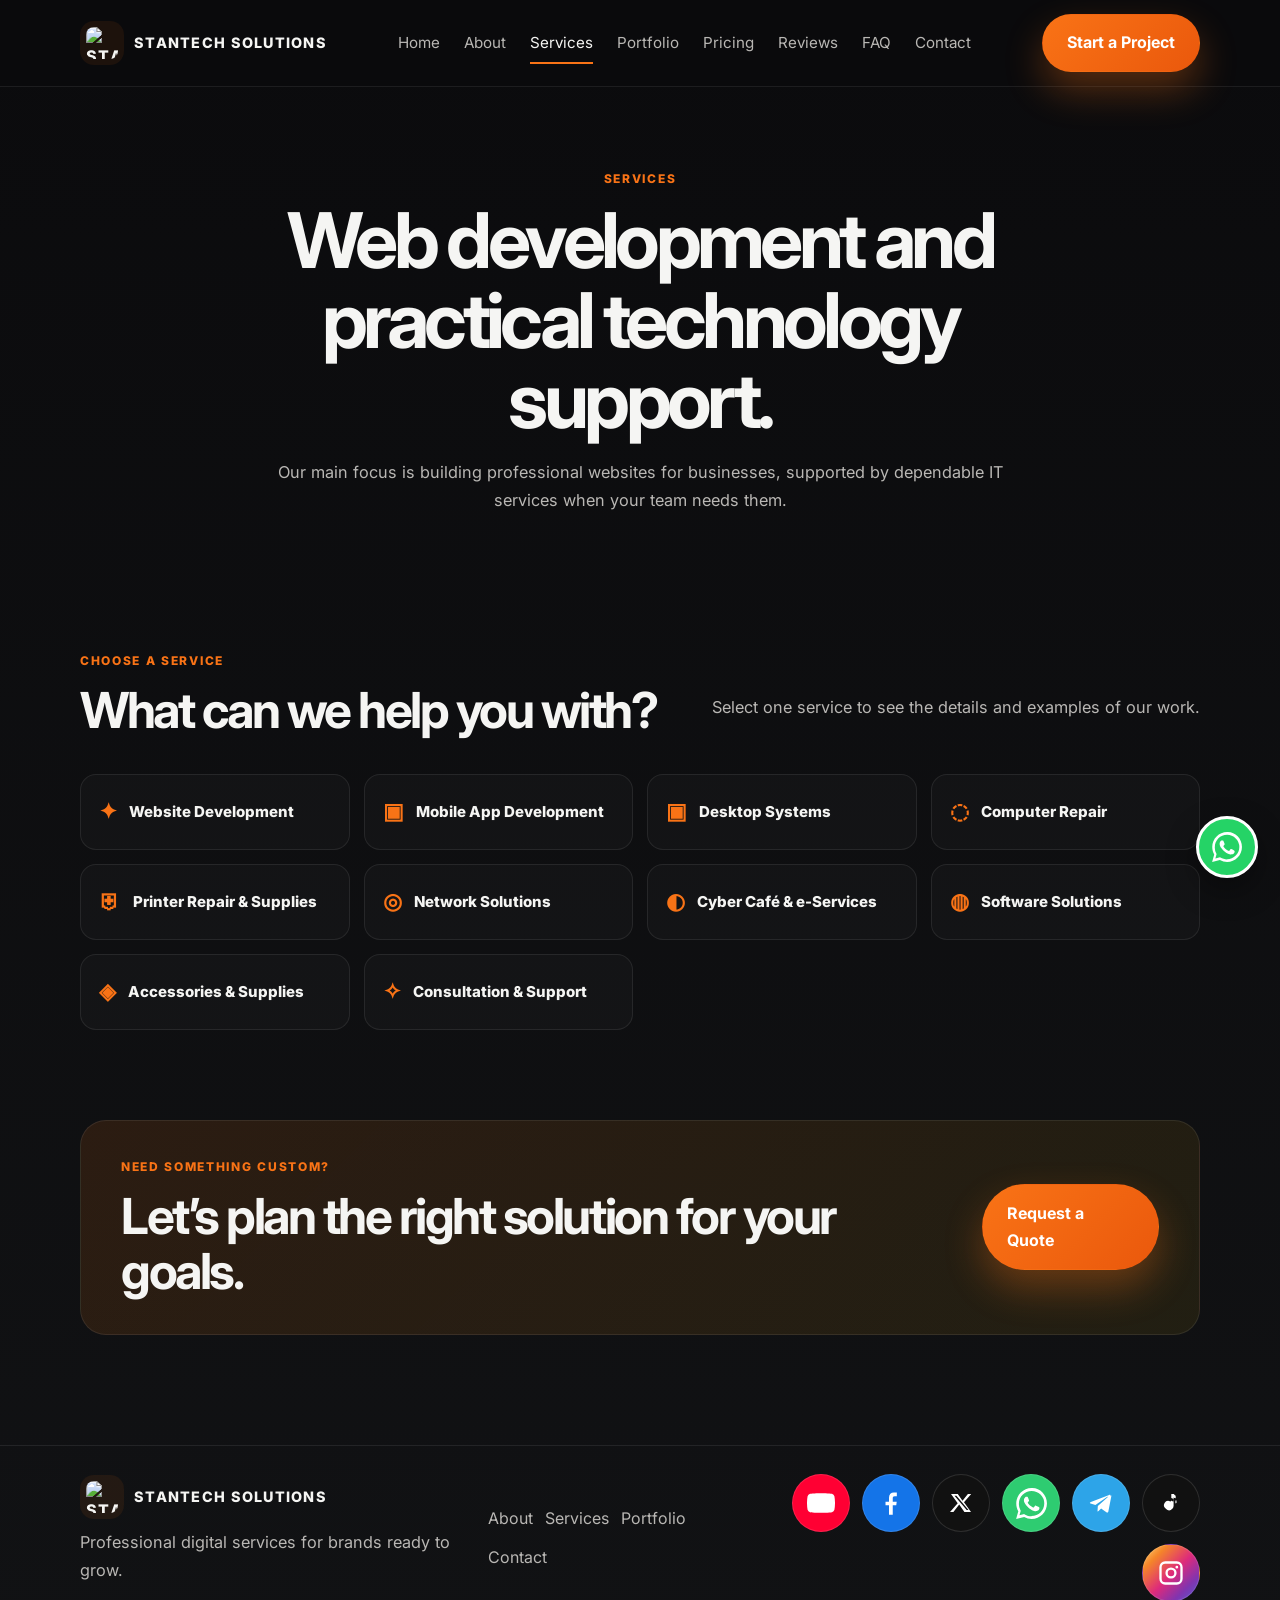
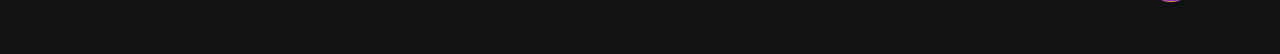
==== services.html @ 55637fac "Add files via upload" ====
<!DOCTYPE html>
<html lang="en">
  <head>
    <meta charset="UTF-8" />
    <meta name="viewport" content="width=device-width, initial-scale=1.0" />
    <title>Services | STANTECH SOLUTIONS</title>
    <link rel="preconnect" href="https://fonts.googleapis.com" />
    <link rel="preconnect" href="https://fonts.gstatic.com" crossorigin />
    <link href="https://fonts.googleapis.com/css2?family=Inter:wght@400;500;600;700;800;900&display=swap" rel="stylesheet" />
    <link rel="stylesheet" href="styles.css" />
  </head>
  <body>
    <header class="site-header">
      <div class="container nav-wrap">
        <a href="index.html" class="brand" aria-label="Home">
          <img src="assets/logo.jpeg" alt="STANTECH SOLUTIONS logo" class="brand-logo" />
          <span class="brand-text">STANTECH SOLUTIONS</span>
        </a>
        <button class="nav-toggle" aria-label="Toggle navigation" aria-expanded="false">
          <span></span><span></span><span></span>
        </button>
        <nav class="main-nav" aria-label="Main navigation">
          <a href="index.html">Home</a>
          <a href="about.html">About</a>
          <a href="services.html" class="active">Services</a>
          <a href="portfolio.html">Portfolio</a>
          <a href="pricing.html">Pricing</a>
          <a href="testimonials.html">Reviews</a>
          <a href="faq.html">FAQ</a>
          <a href="contact.html">Contact</a>
        </nav>
        <a class="btn btn-primary nav-cta" href="contact.html">Start a Project</a>
      </div>
    </header>

    <main>
      <section class="page-hero brand-watermark">
        <div class="container page-hero-inner reveal">
          <p class="eyebrow accent">Services</p>
          <h1>Web development and practical technology support.</h1>
          <p>Our main focus is building professional websites for businesses, supported by dependable IT services when your team needs them.</p>
        </div>
      </section>

      <section class="page-section service-overview brand-watermark" id="service-overview">
        <div class="container section-header reveal">
          <div>
            <p class="eyebrow accent">Choose a service</p>
            <h2>What can we help you with?</h2>
          </div>
          <p>Select one service to see the details and examples of our work.</p>
        </div>
        <div class="container service-choice-grid">
          <a href="#website-development" class="service-choice">✦ <span>Website Development</span></a>
          <a href="#mobile-app-development" class="service-choice">▣ <span>Mobile App Development</span></a>
          <a href="#desktop-systems" class="service-choice">▣ <span>Desktop Systems</span></a>
          <a href="#computer-repair" class="service-choice">◌ <span>Computer Repair</span></a>
          <a href="#printer-repair" class="service-choice">⛨ <span>Printer Repair & Supplies</span></a>
          <a href="#network-solutions" class="service-choice">◎ <span>Network Solutions</span></a>
          <a href="#cyber-cafe-services" class="service-choice">◐ <span>Cyber Café & e-Services</span></a>
          <a href="#software-solutions" class="service-choice">◍ <span>Software Solutions</span></a>
          <a href="#accessories-supplies" class="service-choice">◈ <span>Accessories & Supplies</span></a>
          <a href="#consultation-support" class="service-choice">✧ <span>Consultation & Support</span></a>
        </div>
      </section>

      <section class="page-section service-details brand-watermark" id="service-details">
        <div class="container service-detail reveal" id="website-development">
          <a class="back-to-services" href="services.html#service-overview">← Back to Services</a>
          <div class="service-icon">✦</div><h2>Website Development</h2>
          <p>We create responsive, fast-loading websites that adapt perfectly to all devices. Our web development services are built on the latest technologies to ensure your online presence is both beautiful and functional.</p>
          <h3 class="service-offer-title">What We Offer</h3>
          <ul class="service-points"><li>Responsive Design (Mobile, Tablet, Desktop)</li><li>Custom Website Development</li><li>E-commerce Solutions</li><li>Content Management Systems (CMS)</li><li>Performance Optimization</li><li>SEO-Friendly Architecture</li><li>Regular Maintenance & Support</li></ul>
          <h3 class="service-work-title">Our Work</h3>
          <div class="service-gallery web-development-gallery"><img src="https://images.unsplash.com/photo-1498050108023-c5249f4df085?w=900&h=600&fit=crop" alt="Web developer working with code and multiple devices" /><img src="https://images.unsplash.com/photo-1555066931-4365d14bab8c?w=900&h=600&fit=crop" alt="Laptop showing website development code" /><img src="https://images.unsplash.com/photo-1460925895917-afdab827c52f?w=900&h=600&fit=crop" alt="Website analytics dashboard on a laptop" /><img src="https://images.unsplash.com/photo-1547658719-da2b51169166?w=900&h=600&fit=crop" alt="Responsive website design workspace" /></div>
        </div>
        <div class="container service-detail reveal" id="mobile-app-development">
          <a class="back-to-services" href="services.html#service-overview">← Back to Services</a>
          <div class="service-icon">▣</div><h2>Mobile App Development</h2>
          <p>We design and build useful mobile applications that give your customers a simple, fast, and engaging way to connect with your business on Android and iOS devices.</p>
          <h3 class="service-offer-title">What We Offer</h3>
          <ul class="service-points"><li>Android and iOS app development</li><li>Custom app interface design</li><li>Business and customer apps</li><li>Mobile-friendly user experiences</li><li>App testing and performance improvements</li><li>Ongoing updates and support</li></ul>
          <h3 class="service-work-title">Our Work</h3>
          <div class="service-gallery mobile-app-gallery"><img src="https://images.unsplash.com/photo-1512941937669-90a1b58e7e9c?w=900&h=600&fit=crop" alt="Mobile app displayed on a smartphone" /><img src="https://images.unsplash.com/photo-1551650975-87deedd944c3?w=900&h=600&fit=crop" alt="Smartphone app interface" /><img src="https://images.unsplash.com/photo-1607252650355-f7fd0460ccdb?w=900&h=600&fit=crop" alt="Mobile devices showing app screens" /></div>
        </div>
        <div class="container service-detail reveal" id="desktop-systems">
          <a class="back-to-services" href="services.html#service-overview">← Back to Services</a>
          <div class="service-icon">▣</div><h2>Desktop Systems</h2>
          <p>Get dependable computer systems engineered for real business operations, from school and hospital management to stock control, accounting, hospitality, and HR workflows.</p>
          <ul class="service-points"><li>New and used computers</li><li>Custom desktop builds</li><li>Software installation</li><li>Upgrades and configuration</li><li>Business dashboards and reporting</li><li>Tailored software for different industries</li></ul>

          <div class="desktop-showcase" aria-label="Desktop systems showcase">
            <article class="system-card school-card">
              <div class="system-header">
                <span class="system-icon">🏫</span>
                <span class="system-title">School System</span>
              </div>
              <p>Manage students, teachers, classes, attendance, exams and results efficiently.</p>
              <div class="dashboard-window">
                <div class="window-toolbar"><span></span><span></span><span></span></div>
                <div class="window-body">
                  <div class="kpi-row">
                    <div class="kpi-box"><small>Students</small><strong>1,250</strong></div>
                    <div class="kpi-box"><small>Teachers</small><strong>85</strong></div>
                    <div class="kpi-box"><small>Classes</small><strong>45</strong></div>
                  </div>
                  <div class="mini-chart">
                    <span style="height: 40%;"></span>
                    <span style="height: 55%;"></span>
                    <span style="height: 48%;"></span>
                    <span style="height: 62%;"></span>
                    <span style="height: 36%;"></span>
                    <span style="height: 57%;"></span>
                  </div>
                  <div class="list-metrics">
                    <div><span>Attendance</span><strong>92%</strong></div>
                    <div><span>Results</span><strong>94%</strong></div>
                  </div>
                </div>
              </div>
            </article>

            <article class="system-card hospital-card">
              <div class="system-header">
                <span class="system-icon">🏥</span>
                <span class="system-title">Hospital System</span>
              </div>
              <p>Manage patients, appointments, doctors, billing, pharmacy and reports.</p>
              <div class="dashboard-window">
                <div class="window-toolbar"><span></span><span></span><span></span></div>
                <div class="window-body">
                  <div class="kpi-row compact">
                    <div class="kpi-box"><small>Patients</small><strong>2,320</strong></div>
                    <div class="kpi-box"><small>Doctors</small><strong>48</strong></div>
                    <div class="kpi-box"><small>Revenue</small><strong>$56k</strong></div>
                  </div>
                  <div class="donut-wrap">
                    <div class="donut large"><span>68%</span></div>
                    <div class="legend-list">
                      <span><i class="dot blue"></i>Outpatients</span>
                      <span><i class="dot orange"></i>Operations</span>
                      <span><i class="dot green"></i>Pharmacy</span>
                    </div>
                  </div>
                </div>
              </div>
            </article>

            <article class="system-card stock-card">
              <div class="system-header">
                <span class="system-icon">🛒</span>
                <span class="system-title">Inventory / Stock System</span>
              </div>
              <p>Track products, stock levels, supplier activity and generate daily sales reports.</p>
              <div class="dashboard-window">
                <div class="window-toolbar"><span></span><span></span><span></span></div>
                <div class="window-body">
                  <div class="kpi-row compact">
                    <div class="kpi-box"><small>Products</small><strong>1,230</strong></div>
                    <div class="kpi-box"><small>Sales</small><strong>45</strong></div>
                    <div class="kpi-box"><small>Revenue</small><strong>$22k</strong></div>
                  </div>
                  <div class="mini-line"></div>
                  <div class="table-mini">
                    <div><span>Product A</span><strong>120</strong></div>
                    <div><span>Product B</span><strong>90</strong></div>
                    <div><span>Product C</span><strong>75</strong></div>
                  </div>
                </div>
              </div>
            </article>

            <article class="system-card accounts-card">
              <div class="system-header">
                <span class="system-icon">📊</span>
                <span class="system-title">Accounting System</span>
              </div>
              <p>Manage income, expenses, transactions, payroll and financial reporting in one place.</p>
              <div class="dashboard-window">
                <div class="window-toolbar"><span></span><span></span><span></span></div>
                <div class="window-body">
                  <div class="kpi-row compact">
                    <div class="kpi-box"><small>Income</small><strong>$18k</strong></div>
                    <div class="kpi-box"><small>Expenses</small><strong>$8k</strong></div>
                    <div class="kpi-box"><small>Profit</small><strong>$10k</strong></div>
                  </div>
                  <div class="mini-chart small-chart">
                    <span style="height: 44%;"></span>
                    <span style="height: 70%;"></span>
                    <span style="height: 58%;"></span>
                    <span style="height: 80%;"></span>
                    <span style="height: 52%;"></span>
                    <span style="height: 72%;"></span>
                  </div>
                  <div class="table-mini compact-table">
                    <div><span>Rent</span><strong>$1,200</strong></div>
                    <div><span>Salary</span><strong>$2,400</strong></div>
                    <div><span>Sales</span><strong>$8,450</strong></div>
                  </div>
                </div>
              </div>
            </article>

            <article class="system-card hotel-card">
              <div class="system-header">
                <span class="system-icon">🏨</span>
                <span class="system-title">Hotel Management System</span>
              </div>
              <p>Monitor bookings, room occupancy, check-ins, billing and keep hotel operations smooth.</p>
              <div class="dashboard-window">
                <div class="window-toolbar"><span></span><span></span><span></span></div>
                <div class="window-body">
                  <div class="kpi-row compact">
                    <div class="kpi-box"><small>Rooms</small><strong>125</strong></div>
                    <div class="kpi-box"><small>Booked</small><strong>86</strong></div>
                    <div class="kpi-box"><small>Revenue</small><strong>$18k</strong></div>
                  </div>
                  <div class="donut-wrap">
                    <div class="donut medium"><span>82%</span></div>
                    <div class="legend-list">
                      <span><i class="dot blue"></i>Occupied</span>
                      <span><i class="dot orange"></i>Available</span>
                    </div>
                  </div>
                </div>
              </div>
            </article>

            <article class="system-card hr-card">
              <div class="system-header">
                <span class="system-icon">👥</span>
                <span class="system-title">HR Management System</span>
              </div>
              <p>Manage employee records, attendance, payroll, leave balances and performance tracking.</p>
              <div class="dashboard-window">
                <div class="window-toolbar"><span></span><span></span><span></span></div>
                <div class="window-body">
                  <div class="kpi-row compact">
                    <div class="kpi-box"><small>Staff</small><strong>120</strong></div>
                    <div class="kpi-box"><small>Leaves</small><strong>12</strong></div>
                    <div class="kpi-box"><small>Payroll</small><strong>$26k</strong></div>
                  </div>
                  <div class="mini-chart small-chart">
                    <span style="height: 52%;"></span>
                    <span style="height: 64%;"></span>
                    <span style="height: 39%;"></span>
                    <span style="height: 76%;"></span>
                    <span style="height: 58%;"></span>
                    <span style="height: 72%;"></span>
                  </div>
                  <div class="table-mini compact-table">
                    <div><span>Present</span><strong>95%</strong></div>
                    <div><span>Late</span><strong>6%</strong></div>
                    <div><span>Leave</span><strong>3 Days</strong></div>
                  </div>
                </div>
              </div>
            </article>
          </div>
        </div>
        <div class="container service-detail reveal" id="computer-repair">
          <a class="back-to-services" href="services.html#service-overview">← Back to Services</a>
          <div class="service-icon">◌</div><h2>Computer Repair</h2>
          <p>We diagnose and repair slow, damaged, infected, or unreliable computers. Our practical service covers the hardware inside your machine and the software that keeps it running.</p>
          <ul class="service-points"><li>Hardware repairs</li><li>Software fixes</li><li>Virus and malware removal</li><li>Data recovery and optimization</li></ul>
          <h3 class="service-work-title">Our Work</h3>
          <div class="service-gallery"><img src="assets/motherboard%20issues%20repair.png" alt="Technician repairing a laptop motherboard" /><img src="assets/battery%20repair.png" alt="Technician repairing a laptop battery" /><img src="https://images.unsplash.com/photo-1518770660439-4636190af475?w=900&h=520&fit=crop" alt="Electronic circuit board close-up" /></div>
        </div>
        <div class="container service-detail reveal" id="printer-repair">
          <a class="back-to-services" href="services.html#service-overview">← Back to Services</a>
          <div class="service-icon">⛨</div><h2>Printer Repair & Supplies</h2>
          <p>Keep your office printing without interruption through printer repair, setup, ink and toner refilling, paper-jam fixes, and routine maintenance.</p>
          <ul class="service-points"><li>Printer repairs for all brands</li><li>Ink and toner refilling</li><li>Paper jam fixes</li><li>Print, scan, and copy services</li></ul>
          <h3 class="service-work-title">Our Work</h3>
          <div class="service-gallery"><img src="assets/epson%2011.png" alt="Technician opening and inspecting an Epson printer" /><img src="assets/epson%2012.png" alt="Technician repairing an Epson printer" /><img src="assets/epson%2014.png" alt="Printer maintenance and repair work" /></div>
        </div>
        <div class="container service-detail reveal" id="network-solutions">
          <a class="back-to-services" href="services.html#service-overview">← Back to Services</a>
          <div class="service-icon">◎</div><h2>Network Solutions</h2>
          <p>We make your internet and office devices connect reliably, securely, and easily, whether you need a home Wi-Fi setup or a complete office network.</p>
          <ul class="service-points"><li>LAN and Wi-Fi setup</li><li>Router configuration</li><li>Network troubleshooting</li><li>Cabling and data points</li></ul>
          <h3 class="service-work-title">Our Work</h3>
          <div class="service-gallery network-gallery"><img src="assets/wifi1.jpg" alt="Wi-Fi network equipment and cabling" /><img src="assets/wifi2.jpg" alt="Wireless network installation" /><img src="assets/wifi3.jpg" alt="Router and network connection setup" /><img src="assets/wifi4.jpg" alt="Structured network cabling and ports" /></div>
        </div>
        <div class="container service-detail reveal" id="software-solutions">
          <a class="back-to-services" href="services.html#service-overview">← Back to Services</a>
          <div class="service-icon">◍</div><h2>Software Solutions</h2>
          <p>We install and configure the essential software your computer or business needs to work smarter, including productivity, design, security, and office tools.</p>
          <ul class="service-points"><li>Windows and Office installation</li><li>Antivirus and security setup</li><li>Account setup</li><li>Software updates and configuration</li></ul>
          <h3 class="service-work-title">Our Work</h3>
          <div class="service-gallery software-gallery"><img src="https://cdn.jsdelivr.net/npm/simple-icons@v13/icons/windows11.svg" alt="Windows software logo" /><img src="https://cdn.jsdelivr.net/npm/simple-icons@v13/icons/microsoftword.svg" alt="Microsoft Word software logo" /><img src="https://cdn.jsdelivr.net/npm/simple-icons@v13/icons/microsoftexcel.svg" alt="Microsoft Excel software logo" /><img src="https://cdn.jsdelivr.net/npm/simple-icons@v13/icons/microsoftpublisher.svg" alt="Microsoft Publisher software logo" /><img src="https://cdn.jsdelivr.net/npm/simple-icons@v13/icons/coreldraw.svg" alt="CorelDRAW software logo" /><img src="https://cdn.jsdelivr.net/npm/simple-icons@v13/icons/canva.svg" alt="Canva software logo" /></div>
        </div>
        <div class="container service-detail reveal" id="accessories-supplies">
          <a class="back-to-services" href="services.html#service-overview">← Back to Services</a>
          <div class="service-icon">◈</div><h2>Accessories & Supplies</h2>
          <p>Find useful technology accessories and supplies that support your work, connectivity, and productivity, with practical options for everyday use.</p>
          <ul class="service-points"><li>Laptops and computer accessories</li><li>Printers and ink cartridges</li><li>Networking accessories</li><li>Cables, adapters, and peripherals</li></ul>
          <h3 class="service-work-title">Our Work</h3>
          <div class="service-gallery accessories-gallery"><img src="assets/laptops.jpg" alt="Laptops available from STANTECH SOLUTIONS" /><img src="assets/phones.jpg" alt="Mobile phones and devices available from STANTECH SOLUTIONS" /><img src="assets/earpods.jpg" alt="Earpods and wireless audio accessories" /><img src="assets/headsets.jpg" alt="Headsets and audio accessories" /><img src="assets/printers.jpg" alt="Printers available from STANTECH SOLUTIONS" /><img src="assets/epson%2014.png" alt="Epson printer and printing supplies" /></div>
        </div>
        <div class="container service-detail reveal" id="cyber-cafe-services">
          <a class="back-to-services" href="services.html#service-overview">← Back to Services</a>
          <div class="service-icon">◐</div><h2>Cyber Café & e-Services</h2>
          <p>We make it easier to complete essential digital and government tasks without standing in long queues. From KRA and eCitizen applications to printing and photocopying, we help individuals and businesses get things done quickly and correctly.</p>
          <h3 class="service-offer-title">What We Offer</h3>
          <ul class="service-points"><li>KRA registration and filing support</li><li>eCitizen services and application assistance</li><li>NTSA, driving licence, and vehicle service support</li><li>HELB, KUCCPS, and student application help</li><li>SHA, passport, travel, and visa support</li><li>Document printing, photocopying, scanning, and laminating</li><li>General government service assistance and digital support</li></ul>
          <h3 class="service-work-title">Our Work</h3>
          <div class="service-gallery poster-gallery">
            <img src="assets/govt logo.png" alt="Government services supported at the STANTECHS cyber cafe" />
            <img src="assets/kra1.png" alt="KRA services supported at the STANTECHS cyber cafe" />
            <img src="assets/ntsa1.png" alt="NTSA services supported at the STANTECHS cyber cafe" />
            <img src="assets/helb.jpeg" alt="HELB services supported at the STANTECHS cyber cafe" />
            <img src="assets/ecitizen.jpeg" alt="eCitizen services supported at the STANTECHS cyber cafe" />
            <img src="assets/nssf.jpeg" alt="NSSF services supported at the STANTECHS cyber cafe" />
            <img src="assets/huduma services.png" alt="Huduma services supported at the STANTECHS cyber cafe" />
            <img src="assets/sha.png" alt="SHA services supported at the STANTECHS cyber cafe" />
          </div>
        </div>
        <div class="container service-detail reveal" id="consultation-support">
          <a class="back-to-services" href="services.html#service-overview">← Back to Services</a>
          <div class="service-icon">✧</div><h2>Consultation & Support</h2>
          <p>When you are unsure what technology you need, we provide clear advice and support from setup to maintenance, with remote and on-site assistance.</p>
          <ul class="service-points"><li>IT support and guidance</li><li>Business technology advice</li><li>Remote and on-site assistance</li><li>Long-term maintenance plans</li></ul>
          <h3 class="service-work-title">Our Work</h3>
          <div class="service-gallery"><img src="https://images.unsplash.com/photo-1556761175-b413da4baf72?w=900&h=520&fit=crop" alt="Technology consultation meeting" /><img src="https://images.unsplash.com/photo-1551836022-d5d88e9218df?w=900&h=520&fit=crop" alt="IT support discussion" /><img src="https://images.unsplash.com/photo-1553877522-43269d4ea984?w=900&h=520&fit=crop" alt="Business technology planning" /></div>
        </div>
      </section>

      <section class="section cta-band">
        <div class="container cta-box reveal">
          <div>
            <p class="eyebrow accent">Need something custom?</p>
            <h2>Let’s plan the right solution for your goals.</h2>
          </div>
          <a class="btn btn-primary" href="contact.html">Request a Quote</a>
        </div>
      </section>
    </main>

    <footer class="site-footer">
      <div class="container footer-wrap">
        <div>
          <a href="index.html" class="brand footer-brand">
            <img src="assets/logo.jpeg" alt="STANTECH SOLUTIONS logo" class="brand-logo" />
            <span class="brand-text">STANTECH SOLUTIONS</span>
          </a>
          <p>Professional digital services for brands ready to grow.</p>
        </div>
        <div class="footer-links">
          <a href="about.html">About</a>
          <a href="services.html">Services</a>
          <a href="portfolio.html">Portfolio</a>
          <a href="contact.html">Contact</a>
        </div>
        <div class="social-links">
          <a class="social-link" data-social="youtube" href="https://www.youtube.com/@STANTECHS254" target="_blank" rel="noreferrer" aria-label="YouTube"><svg viewBox="0 0 24 24" aria-hidden="true"><path d="M23.5 6.2a3 3 0 0 0-2.1-2.1C19.5 3.6 12 3.6 12 3.6s-7.5 0-9.4.5A3 3 0 0 0 .5 6.2 31 31 0 0 0 0 12a31 31 0 0 0 .5 5.8 3 3 0 0 0 2.1 2.1c1.9.5 9.4.5 9.4.5s7.5 0 9.4-.5a3 3 0 0 0 2.1-2.1A31 31 0 0 0 24 12a31 31 0 0 0-.5-5.8ZM9.6 15.6V8.4l6.2 3.6-6.2-3.6Z"/></svg></a>
          <a class="social-link" data-social="facebook" href="https://www.facebook.com/share/1HybwTXKRy/" target="_blank" rel="noreferrer" aria-label="Facebook"><svg viewBox="0 0 24 24" aria-hidden="true"><path d="M13.5 22v-8h3l.4-3h-3.4V7.8c0-.9.3-1.6 1.7-1.6H17V3.1c-.3-.1-1.3-.2-2.5-.2-2.5 0-4.2 1.5-4.2 4.4V11h-3v3h3v8h4.7Z"/></svg></a>
          <a class="social-link" data-social="twitter" href="https://x.com/StantechDesigns" target="_blank" rel="noreferrer" aria-label="Twitter"><svg viewBox="0 0 24 24" aria-hidden="true"><path d="M18.9 3h3.3l-7.2 8.2L22 21h-6.6l-5.2-7.4L4.4 21H1l7.7-8.8L2 3h6.8l4.7 6.7 5.4-6.7Zm-1.2 16.1h1.8L7.4 4.8H5.5l12.2 14.3Z"/></svg></a>
          <a class="social-link" data-social="whatsapp" href="https://wa.me/254757680604" target="_blank" rel="noreferrer" aria-label="WhatsApp"><svg viewBox="0 0 24 24" aria-hidden="true"><path d="M20.52 3.48A11.31 11.31 0 0 0 12.09 0C5.59 0 .2 5.38.2 12c0 2.12.55 4.18 1.58 5.99L.1 24l6.2-1.63A11.9 11.9 0 0 0 12.09 24c6.5 0 11.88-5.38 11.88-12 0-3.2-1.25-6.2-3.45-8.52ZM12.09 21.9c-1.88 0-3.72-.5-5.35-1.45l-.38-.23-3.67.96 1-3.56-.25-.37A9.67 9.67 0 0 1 2.27 12c0-5.37 4.38-9.75 9.8-9.75 2.62 0 5.08 1.02 6.9 2.86a9.58 9.58 0 0 1 2.9 6.89c0 5.37-4.39 9.75-9.81 9.75Zm5.37-7.3c-.29-.15-1.72-.85-1.99-.95-.27-.1-.46-.15-.66.15-.2.29-.76.95-.94 1.14-.17.2-.35.22-.65.08-.29-.15-1.24-.46-2.37-1.47-.87-.78-1.47-1.74-1.64-2.03-.17-.29-.02-.45.13-.6.14-.14.29-.35.44-.52.15-.17.2-.29.3-.48.1-.2.05-.37-.02-.52-.08-.15-.66-1.58-.9-2.16-.24-.58-.49-.5-.66-.51-.17 0-.37-.02-.57-.02-.2 0-.52.08-.79.38-.27.29-1.04 1.02-1.04 2.48s1.06 2.88 1.22 3.08c.15.2 2.1 3.2 5.08 4.48.7.31 1.25.49 1.68.63.71.23 1.35.2 1.86.12.57-.08 1.72-.7 1.96-1.38.24-.68.24-1.27.17-1.39-.07-.12-.27-.2-.57-.35Z"/></svg></a>
          <a class="social-link" data-social="telegram" href="https://t.me/StanTechs" target="_blank" rel="noreferrer" aria-label="Telegram"><svg viewBox="0 0 24 24" aria-hidden="true"><path d="M21 5.4 18.3 19.2c-.2 1-.8 1.2-1.7.8l-4.5-3.3-2.2 2.1c-.2.2-.4.4-.9.4l.3-4.6 8.4-7.6c.4-.3-.1-.5-.6-.2L7.2 13.7 3.1 12.5c-.9-.3-.9-.9.2-1.3l15.7-6.1c.8-.3 1.5.2 1.2 1.3Z"/></svg></a>
          <a class="social-link" data-social="tiktok" href="https://www.tiktok.com/@stantechssolutions" target="_blank" rel="noreferrer" aria-label="TikTok"><svg viewBox="0 0 24 24" aria-hidden="true"><path d="M14.8 3c.5.7 1.1 1.3 1.9 1.7v2.6c-.8-.1-1.5-.4-2.1-.8V15a4.3 4.3 0 0 1-7.5 2.9 4.3 4.3 0 0 1 4.2-7.5c.3 0 .5-.1.8-.1V9.5a6.8 6.8 0 0 0 2.7 1v-2.6c-.9-.1-1.7-.4-2.5-.9V3h2.5Zm1.1 9.6c.5-.4 1-.6 1.6-.6V9.4c-.4 0-.8.1-1.1.2v3Z"/></svg></a>
          <a class="social-link" data-social="instagram" href="https://www.instagram.com/stan.techs?stkn=dzA0ZWNvb3Q5NmZw" target="_blank" rel="noreferrer" aria-label="Instagram"><svg viewBox="0 0 24 24" aria-hidden="true"><path d="M7 2h10a5 5 0 0 1 5 5v10a5 5 0 0 1-5 5H7a5 5 0 0 1-5-5V7a5 5 0 0 1 5-5Zm0 2a3 3 0 0 0-3 3v10a3 3 0 0 0 3 3h10a3 3 0 0 0 3-3V7a3 3 0 0 0-3-3H7Zm5 3.2A4.8 4.8 0 1 1 7.2 12 4.8 4.8 0 0 1 12 7.2Zm0 2A2.8 2.8 0 1 0 14.8 12 2.8 2.8 0 0 0 12 9.2Zm5-3.4a1.2 1.2 0 1 1-1.2 1.2 1.2 1.2 0 0 1 1.2-1.2Z"/></svg></a>
        </div>
      </div>
    </footer>

    <a class="whatsapp-float" href="https://wa.me/254757680604" target="_blank" rel="noreferrer" aria-label="Chat with STANTECH SOLUTIONS on WhatsApp" title="Chat on WhatsApp"><svg viewBox="0 0 24 24" aria-hidden="true"><path d="M20.52 3.48A11.31 11.31 0 0 0 12.09 0C5.59 0 .2 5.38.2 12c0 2.12.55 4.18 1.58 5.99L.1 24l6.2-1.63A11.9 11.9 0 0 0 12.09 24c6.5 0 11.88-5.38 11.88-12 0-3.2-1.25-6.2-3.45-8.52ZM12.09 21.9c-1.88 0-3.72-.5-5.35-1.45l-.38-.23-3.67.96 1-3.56-.25-.37A9.67 9.67 0 0 1 2.27 12c0-5.37 4.38-9.75 9.8-9.75 2.62 0 5.08 1.02 6.9 2.86a9.58 9.58 0 0 1 2.9 6.89c0 5.37-4.39 9.75-9.81 9.75Zm5.37-7.3c-.29-.15-1.72-.85-1.99-.95-.27-.1-.46-.15-.66.15-.2.29-.76.95-.94 1.14-.17.2-.35.22-.65.08-.29-.15-1.24-.46-2.37-1.47-.87-.78-1.47-1.74-1.64-2.03-.17-.29-.02-.45.13-.6.14-.14.29-.35.44-.52.15-.17.2-.29.3-.48.1-.2.05-.37-.02-.52-.08-.15-.66-1.58-.9-2.16-.24-.58-.49-.5-.66-.51-.17 0-.37-.02-.57-.02-.2 0-.52.08-.79.38-.27.29-1.04 1.02-1.04 2.48s1.06 2.88 1.22 3.08c.15.2 2.1 3.2 5.08 4.48.7.31 1.25.49 1.68.63.71.23 1.35.2 1.86.12.57-.08 1.72-.7 1.96-1.38.24-.68.24-1.27.17-1.39-.07-.12-.27-.2-.57-.35Z"/></svg></a>

    <script src="script.js"></script>
  </body>
</html>
---- styles.css ----
:root {
  --bg: #0b0b0d;
  --bg-soft: #101114;
  --panel: #141518;
  --panel-alt: #1a1c1f;
  --card: #f7f5f3;
  --text: #f5f5f3;
  --muted: #b9b7b4;
  --primary: #f97316;
  --primary-strong: #ea580c;
  --secondary: #facc15;
  --line: rgba(255, 255, 255, 0.08);
  --shadow: 0 30px 80px rgba(0, 0, 0, 0.25);
  --radius: 22px;
}

* {
  box-sizing: border-box;
}

html {
  scroll-behavior: smooth;
}

body {
  margin: 0;
  font-family: "Inter", sans-serif;
  background: linear-gradient(180deg, #0b0b0d 0%, #111214 100%);
  color: var(--text);
  line-height: 1.7;
  overflow-x: hidden;
}

a {
  color: inherit;
  text-decoration: none;
}

a,
button,
input,
textarea,
select {
  -webkit-tap-highlight-color: transparent;
}

img {
  max-width: 100%;
  display: block;
}

button,
input,
textarea,
select {
  font: inherit;
}

.container {
  width: min(1120px, calc(100% - 32px));
  margin: 0 auto;
}

.section {
  padding: 110px 0;
}

.brand-watermark {
  position: relative;
  isolation: isolate;
  overflow: hidden;
}

.brand-watermark::before {
  content: "";
  position: absolute;
  inset: 0;
  background-image: url("assets/logo.jpeg");
  background-repeat: no-repeat;
  background-position: center;
  background-size: 68% auto;
  opacity: 0.06;
  filter: brightness(1.35) saturate(0.3) contrast(1.12);
  z-index: 0;
  pointer-events: none;
}

.brand-watermark > * {
  position: relative;
  z-index: 1;
}

.page-section {
  padding: 90px 0;
}

.eyebrow {
  margin: 0 0 12px;
  font-size: 0.75rem;
  font-weight: 800;
  letter-spacing: 0.14em;
  text-transform: uppercase;
  color: var(--secondary);
}

.eyebrow.accent {
  color: var(--primary);
}

h1, h2, h3, h4, p {
  margin-top: 0;
}

h1 {
  font-size: clamp(2.8rem, 6vw, 5rem);
  line-height: 1.04;
  letter-spacing: -0.06em;
  margin-bottom: 18px;
}

h2 {
  font-size: clamp(2rem, 4vw, 3.1rem);
  line-height: 1.1;
  letter-spacing: -0.05em;
  margin-bottom: 0;
}

h3 {
  font-size: 1.35rem;
  margin-bottom: 8px;
}

p {
  color: var(--muted);
  font-size: 1.02rem;
}

.site-header {
  position: sticky;
  top: 0;
  z-index: 50;
  backdrop-filter: blur(14px);
  background: rgba(11, 11, 13, 0.85);
  border-bottom: 1px solid var(--line);
}

.nav-wrap {
  display: flex;
  align-items: center;
  justify-content: space-between;
  gap: 18px;
  min-height: 86px;
}

.brand {
  display: inline-flex;
  align-items: center;
  gap: 10px;
  font-weight: 800;
  letter-spacing: 0.08em;
  text-transform: uppercase;
}

.brand-logo {
  width: 44px;
  height: 44px;
  border-radius: 14px;
  background: rgba(249,115,22,0.08);
  padding: 6px;
}

.brand-text {
  font-size: 0.9rem;
  color: var(--text);
}

.main-nav {
  display: flex;
  align-items: center;
  gap: 24px;
  font-size: 0.95rem;
  color: var(--muted);
}

.main-nav a {
  position: relative;
  transition: color 0.2s ease;
}

.main-nav a::after {
  content: "";
  position: absolute;
  left: 0;
  bottom: -8px;
  width: 100%;
  height: 2px;
  background: var(--primary);
  transform: scaleX(0);
  transform-origin: center;
  transition: transform 0.2s ease;
}

.main-nav a:hover::after,
.main-nav a.active::after,
.main-nav a:focus-visible::after {
  transform: scaleX(1);
}

.main-nav a:hover,
.main-nav a:focus-visible,
.main-nav a.active {
  color: var(--text);
}

.btn {
  display: inline-flex;
  align-items: center;
  justify-content: center;
  padding: 0.92rem 1.5rem;
  border-radius: 999px;
  font-weight: 700;
  transition: transform 0.2s ease, box-shadow 0.2s ease, background 0.2s ease;
  border: 1px solid transparent;
}

.btn:hover,
.btn:focus-visible {
  transform: translateY(-1px);
}

.btn-primary {
  background: linear-gradient(135deg, var(--primary) 0%, var(--primary-strong) 100%);
  color: #fff;
  box-shadow: 0 18px 38px rgba(249, 115, 22, 0.32);
}

.btn-secondary {
  background: rgba(255, 255, 255, 0.04);
  color: var(--text);
  border-color: rgba(255, 255, 255, 0.12);
}

.hero {
  padding: 96px 0 80px;
}

.hero-grid {
  display: grid;
  grid-template-columns: 1.1fr 0.9fr;
  align-items: center;
  gap: 42px;
}

.lead {
  max-width: 640px;
  font-size: 1.1rem;
  margin-bottom: 28px;
}

.hero-actions {
  display: flex;
  flex-wrap: wrap;
  gap: 14px;
  margin-bottom: 34px;
}

.hero-trust {
  display: flex;
  flex-wrap: wrap;
  gap: 28px;
}

.hero-trust div {
  display: flex;
  flex-direction: column;
  gap: 4px;
}

.hero-trust strong {
  font-size: 1.5rem;
  letter-spacing: -0.04em;
}

.hero-trust span {
  color: var(--muted);
  font-size: 0.9rem;
}

.hero-visual {
  position: relative;
  display: flex;
  justify-content: center;
  align-items: center;
  min-height: 520px;
}

.glass-panel {
  width: min(100%, 540px);
  padding: 24px;
  border-radius: 30px;
  background: linear-gradient(180deg, rgba(26, 28, 31, 0.96), rgba(14, 15, 17, 0.96));
  border: 1px solid rgba(255, 255, 255, 0.07);
  box-shadow: var(--shadow);
}

.card-header {
  display: flex;
  gap: 8px;
  margin-bottom: 26px;
}

.dot {
  width: 12px;
  height: 12px;
  border-radius: 50%;
  display: inline-block;
}

.dot.red { background: #ff6b6b; }
.dot.amber { background: #fbbf24; }
.dot.green { background: #4ade80; }

.metric-row,
.info-grid {
  display: grid;
  grid-template-columns: 1fr auto;
  gap: 12px;
  align-items: end;
  margin-bottom: 18px;
}

.metric-row small,
.info-grid small {
  display: block;
  color: var(--muted);
  margin-bottom: 8px;
  font-size: 0.72rem;
  letter-spacing: 0.1em;
  text-transform: uppercase;
}

.metric-row strong,
.info-grid strong {
  font-size: clamp(1.5rem, 3vw, 2.6rem);
  letter-spacing: -0.05em;
}

.trend {
  font-weight: 700;
  font-size: 0.82rem;
  padding: 8px 10px;
  border-radius: 999px;
}

.trend.up {
  color: #86efac;
  background: rgba(134, 239, 172, 0.12);
}

.chart-bars {
  display: grid;
  grid-template-columns: repeat(6, minmax(0, 1fr));
  align-items: end;
  gap: 12px;
  height: 220px;
  padding: 20px 12px 16px;
  border-radius: 18px;
  background: rgba(255,255,255,0.02);
  border: 1px solid var(--line);
}

.chart-bars span {
  display: block;
  border-radius: 12px 12px 0 0;
  background: linear-gradient(180deg, var(--secondary) 0%, var(--primary) 100%);
  box-shadow: 0 12px 25px rgba(249, 115, 22, 0.25);
}

.info-grid {
  grid-template-columns: repeat(2, 1fr);
  margin-top: 20px;
  margin-bottom: 0;
}

.floating-tag {
  position: absolute;
  padding: 0.8rem 1.1rem;
  border-radius: 999px;
  font-size: 0.82rem;
  font-weight: 600;
  background: rgba(17, 17, 19, 0.95);
  border: 1px solid rgba(255, 255, 255, 0.08);
  box-shadow: var(--shadow);
}

.tag-one {
  top: 44px;
  right: 14px;
}

.tag-two {
  bottom: 26px;
  left: 0;
}

.two-column {
  display: grid;
  grid-template-columns: 0.9fr 1.1fr;
  align-items: end;
  gap: 32px;
  margin-bottom: 40px;
}

.feature-grid,
.services-grid,
.process-grid,
.testimonial-grid,
.pricing-grid,
.faq-grid,
.team-grid,
.stats-grid {
  display: grid;
  grid-template-columns: repeat(3, minmax(0, 1fr));
  gap: 24px;
}

.feature-card,
.service-card,
.process-step,
.testimonial-card,
.pricing-card,
.faq-item,
.team-card,
.stat-card {
  background: rgba(255,255,255,0.02);
  border: 1px solid var(--line);
  border-radius: var(--radius);
  padding: 28px 24px;
}

.icon-box {
  display: inline-flex;
  align-items: center;
  justify-content: center;
  width: 56px;
  height: 56px;
  border-radius: 16px;
  background: linear-gradient(135deg, rgba(249,115,22,0.18), rgba(250,204,21,0.12));
  color: var(--primary);
  font-weight: 800;
  margin-bottom: 18px;
}

.section-header {
  display: flex;
  align-items: end;
  justify-content: space-between;
  gap: 18px;
  margin-bottom: 36px;
}

.text-link {
  color: var(--text);
  font-weight: 600;
}

.service-card {
  min-height: 230px;
  display: flex;
  flex-direction: column;
  transition: transform 0.35s ease, border-color 0.35s ease, background 0.35s ease;
}

.service-image {
  min-height: 150px;
  margin: -28px -24px 22px;
  background-position: center;
  background-size: cover;
  border-radius: var(--radius) var(--radius) 0 0;
  filter: saturate(0.9) contrast(1.04);
}

.service-gallery {
  display: grid;
  grid-template-columns: 1.35fr 1fr 1fr;
  gap: 14px;
  min-height: 220px;
  margin: -28px -24px 22px;
  overflow: hidden;
  border-radius: var(--radius) var(--radius) 0 0;
  background: var(--panel-alt);
}

.service-gallery img {
  position: relative;
  width: 100%;
  height: 220px;
  object-fit: cover;
  background: #f7f5f3;
  cursor: zoom-in;
  transform: scale(1);
  filter: saturate(0.92) brightness(0.96);
  transition: transform 0.45s cubic-bezier(0.22, 1, 0.36, 1), filter 0.35s ease, box-shadow 0.35s ease;
  z-index: 1;
}

.service-gallery img:hover,
.service-gallery img:focus-visible {
  transform: scale(1.08) translateY(-4px);
  filter: saturate(1.12) brightness(1.05);
  box-shadow: 0 14px 26px rgba(0, 0, 0, 0.34);
  z-index: 2;
}

.service-gallery:hover img:not(:hover) {
  filter: saturate(0.78) brightness(0.82);
}

.service-gallery img:nth-child(2) {
  transition-delay: 0.03s;
}

.service-gallery img:nth-child(3) {
  transition-delay: 0.06s;
}

.service-gallery img:nth-child(4) {
  transition-delay: 0.09s;
}

.software-gallery {
  grid-template-columns: repeat(6, 1fr);
  align-items: center;
  padding: 14px;
  background: #f7f5f3;
}

.software-gallery img {
  height: 92px;
  padding: 11px;
  object-fit: contain;
}

.service-points {
  list-style: none;
  padding: 0;
  margin: 4px 0 0;
  color: var(--muted);
  font-size: 0.9rem;
}

.service-points li {
  position: relative;
  padding-left: 18px;
  margin-top: 6px;
}

.service-points li::before {
  content: "✓";
  position: absolute;
  left: 0;
  color: var(--primary);
  font-weight: 800;
}

.services-grid .service-card:nth-child(2) { transition-delay: 0.06s; }
.services-grid .service-card:nth-child(3) { transition-delay: 0.12s; }
.services-grid .service-card:nth-child(4) { transition-delay: 0.18s; }
.services-grid .service-card:nth-child(5) { transition-delay: 0.24s; }
.services-grid .service-card:nth-child(6) { transition-delay: 0.3s; }

body.modal-open {
  overflow: hidden;
}

.service-card:hover,
.service-card:focus-within {
  transform: translateY(-8px);
  border-color: rgba(249, 115, 22, 0.65);
  background: rgba(249, 115, 22, 0.06);
}

.service-trigger {
  margin-top: auto;
  padding: 14px 0 0;
  border: 0;
  background: transparent;
  color: var(--primary);
  text-align: left;
  font-weight: 800;
  cursor: pointer;
}

.service-detail {
  display: none;
  padding: 42px 32px;
  margin-bottom: 28px;
  scroll-margin-top: 105px;
  border: 1px solid var(--line);
  border-radius: var(--radius);
  background: rgba(255, 255, 255, 0.025);
}

.service-detail.is-active {
  display: block;
}

.service-choice-grid {
  display: grid;
  grid-template-columns: repeat(4, minmax(0, 1fr));
  gap: 14px;
}

.service-choice {
  display: flex;
  align-items: center;
  gap: 12px;
  min-height: 76px;
  padding: 18px;
  border: 1px solid var(--line);
  border-radius: 16px;
  background: rgba(255, 255, 255, 0.025);
  color: var(--primary);
  font-size: 1.35rem;
  font-weight: 800;
  transition: transform 0.25s ease, border-color 0.25s ease, background 0.25s ease;
}

.service-choice span {
  color: var(--text);
  font-size: 0.94rem;
}

.service-choice:hover,
.service-choice:focus-visible {
  transform: translateY(-4px);
  border-color: var(--primary);
  background: rgba(249, 115, 22, 0.08);
}

.back-to-services {
  display: inline-flex;
  margin-bottom: 24px;
  color: var(--primary);
  font-weight: 800;
}

.service-detail h2 {
  margin-bottom: 12px;
}

.service-detail > p {
  max-width: 760px;
  font-size: 1.06rem;
}

.desktop-showcase {
  display: grid;
  grid-template-columns: repeat(3, minmax(0, 1fr));
  gap: 24px;
  margin-top: 28px;
}

.system-card {
  position: relative;
  display: flex;
  flex-direction: column;
  min-height: 440px;
  padding: 18px 18px 14px;
  border-radius: 22px;
  border: 1px solid rgba(255,255,255,0.1);
  background: linear-gradient(180deg, rgba(16,18,20,0.9), rgba(9,11,13,0.96));
  box-shadow: 0 20px 40px rgba(0,0,0,0.18);
  overflow: hidden;
}

.system-card.school-card {
  background: linear-gradient(180deg, rgba(24,34,30,0.9), rgba(12,18,17,0.96));
}

.system-card.hospital-card {
  background: linear-gradient(180deg, rgba(20,27,38,0.92), rgba(8,12,16,0.96));
}

.system-card.stock-card {
  background: linear-gradient(180deg, rgba(40,35,26,0.9), rgba(14,12,11,0.96));
}

.system-card.accounts-card {
  background: linear-gradient(180deg, rgba(24,31,33,0.9), rgba(12,15,17,0.96));
}

.system-card.hotel-card {
  background: linear-gradient(180deg, rgba(36,28,25,0.92), rgba(15,12,11,0.96));
}

.system-card.hr-card {
  background: linear-gradient(180deg, rgba(21,31,32,0.92), rgba(11,14,15,0.96));
}

.system-header {
  display: flex;
  align-items: center;
  gap: 10px;
  margin-bottom: 8px;
  padding: 10px 14px;
  border-radius: 14px;
  background: rgba(255,255,255,0.08);
  border: 1px solid rgba(255,255,255,0.08);
  color: var(--text);
  font-weight: 800;
}

.system-icon {
  display: inline-grid;
  place-items: center;
  width: 28px;
  height: 28px;
  border-radius: 8px;
  background: rgba(249,115,22,0.12);
  color: #fff;
  font-size: 0.9rem;
}

.system-title {
  min-width: 0;
  font-size: 0.83rem;
  letter-spacing: 0.04em;
  text-transform: uppercase;
  overflow-wrap: anywhere;
}

.system-card p {
  margin: 0 0 14px;
  font-size: 0.82rem;
  color: rgba(255,255,255,0.72);
  min-height: 40px;
}

.dashboard-window {
  position: relative;
  flex: 1;
  padding: 10px 10px 12px;
  border-radius: 18px;
  background: rgba(245,245,242,0.95);
  box-shadow: inset 0 0 0 1px rgba(15,23,42,0.08);
  overflow: hidden;
}

.window-toolbar {
  display: flex;
  align-items: center;
  gap: 6px;
  padding: 8px 12px 10px;
  border-radius: 12px 12px 0 0;
  background: rgba(15, 23, 42, 0.06);
}

.window-toolbar span {
  width: 8px;
  height: 8px;
  border-radius: 50%;
  display: block;
}

.window-toolbar span:nth-child(1) { background: #f87171; }
.window-toolbar span:nth-child(2) { background: #fbbf24; }
.window-toolbar span:nth-child(3) { background: #4ade80; }

.window-body {
  padding: 12px 10px 8px;
  background: rgba(255,255,255,0.8);
  border-radius: 0 0 12px 12px;
  height: calc(100% - 34px);
}

.kpi-row {
  display: grid;
  grid-template-columns: repeat(3, minmax(0, 1fr));
  gap: 8px;
  margin-bottom: 12px;
}

.kpi-row.compact {
  grid-template-columns: repeat(3, minmax(0, 1fr));
}

.kpi-box {
  padding: 8px 7px;
  border-radius: 10px;
  background: rgba(15, 23, 42, 0.04);
  text-align: center;
}

.kpi-box small {
  display: block;
  font-size: 0.55rem;
  color: #475569;
  margin-bottom: 4px;
  letter-spacing: 0.04em;
  text-transform: uppercase;
}

.kpi-box strong {
  display: block;
  color: #0f172a;
  font-size: 0.78rem;
  line-height: 1.2;
}

.mini-chart {
  display: grid;
  grid-template-columns: repeat(6, minmax(0, 1fr));
  align-items: end;
  gap: 6px;
  height: 86px;
  padding: 10px 8px 8px;
  background: rgba(15, 23, 42, 0.03);
  border-radius: 10px;
}

.mini-chart span {
  display: block;
  border-radius: 6px 6px 0 0;
  background: linear-gradient(180deg, #38bdf8, #0ea5e9);
}

.small-chart span {
  background: linear-gradient(180deg, #f59e0b, #f97316);
}

.list-metrics {
  display: grid;
  grid-template-columns: repeat(2, minmax(0, 1fr));
  gap: 8px;
  margin-top: 12px;
}

.list-metrics div,
.table-mini div {
  display: flex;
  justify-content: space-between;
  gap: 8px;
  padding: 6px 8px;
  border-radius: 8px;
  background: rgba(15, 23, 42, 0.04);
  color: #0f172a;
  font-size: 0.62rem;
}

.list-metrics span,
.table-mini span {
  color: #475569;
}

.list-metrics strong,
.table-mini strong {
  font-size: 0.61rem;
  color: #0f172a;
}

.donut-wrap {
  display: flex;
  align-items: center;
  justify-content: space-between;
  gap: 12px;
  margin-top: 8px;
}

.donut {
  position: relative;
  width: 88px;
  height: 88px;
  border-radius: 50%;
  background: conic-gradient(#0ea5e9 0 68%, #f59e0b 68% 100%);
  display: grid;
  place-items: center;
  flex-shrink: 0;
}

.donut.medium {
  width: 80px;
  height: 80px;
  background: conic-gradient(#0ea5e9 0 82%, #f59e0b 82% 100%);
}

.donut::before {
  content: "";
  position: absolute;
  inset: 12px;
  border-radius: 50%;
  background: rgba(255,255,255,0.85);
}

.donut span {
  position: relative;
  z-index: 1;
  color: #0f172a;
  font-size: 0.7rem;
  font-weight: 800;
}

.legend-list {
  display: flex;
  flex-direction: column;
  gap: 8px;
  color: #0f172a;
  font-size: 0.62rem;
}

.legend-list span {
  display: inline-flex;
  align-items: center;
  gap: 6px;
  color: #0f172a;
}

.dot {
  display: inline-block;
  width: 8px;
  height: 8px;
  border-radius: 50%;
}

.dot.blue { background: #0ea5e9; }
.dot.orange { background: #f59e0b; }
.dot.green { background: #22c55e; }

.mini-line {
  height: 82px;
  margin: 10px 0 12px;
  border-radius: 10px;
  background: linear-gradient(180deg, rgba(14,165,233,0.12), rgba(14,165,233,0.02));
  position: relative;
  overflow: hidden;
}

.mini-line::before {
  content: "";
  position: absolute;
  inset: 22px 8px 18px 8px;
  border-radius: 12px;
  background: linear-gradient(90deg, transparent 0 14%, rgba(14,165,233,0.4) 14% 18%, transparent 18% 28%, rgba(14,165,233,0.4) 28% 32%, transparent 32% 42%, rgba(14,165,233,0.4) 42% 46%, transparent 46% 58%, rgba(14,165,233,0.4) 58% 62%, transparent 62% 72%, rgba(14,165,233,0.4) 72% 76%, transparent 76% 100%);
  transform: skewY(-8deg);
}

.table-mini {
  display: grid;
  gap: 8px;
}

.compact-table {
  margin-top: 12px;
}

.service-work-title {
  margin: 28px 0 14px;
  color: var(--primary);
  font-size: 1.05rem;
  letter-spacing: 0.08em;
  text-transform: uppercase;
}

.service-offer-title {
  margin: 24px 0 8px;
  font-size: 1rem;
  color: var(--text);
}

.web-development-gallery {
  grid-template-columns: repeat(4, minmax(0, 1fr));
}

.service-detail .service-gallery {
  margin: 0;
  border-radius: 16px;
}

.service-trigger span {
  display: inline-block;
  margin-left: 6px;
  transition: transform 0.25s ease;
}

.service-trigger:hover span,
.service-trigger:focus-visible span {
  transform: translateX(5px);
}

.service-modal[hidden] {
  display: none;
}

.service-modal {
  position: fixed;
  inset: 0;
  z-index: 100;
  display: grid;
  place-items: center;
  padding: 20px;
}

.service-modal-backdrop {
  position: absolute;
  inset: 0;
  background: rgba(0, 0, 0, 0.78);
  backdrop-filter: blur(8px);
}

.service-modal-panel {
  position: relative;
  width: min(100%, 580px);
  max-height: min(680px, 90vh);
  overflow-y: auto;
  padding: 38px;
  border: 1px solid rgba(249, 115, 22, 0.45);
  border-radius: 24px;
  background: #151619;
  box-shadow: var(--shadow);
  animation: modal-in 0.3s ease both;
}

.service-modal-close {
  position: absolute;
  top: 14px;
  right: 16px;
  width: 40px;
  height: 40px;
  border: 1px solid var(--line);
  border-radius: 50%;
  background: transparent;
  color: var(--text);
  font-size: 1.6rem;
  line-height: 1;
  cursor: pointer;
}

@keyframes modal-in {
  from { opacity: 0; transform: translateY(18px) scale(0.97); }
  to { opacity: 1; transform: translateY(0) scale(1); }
}

@media (prefers-reduced-motion: reduce) {
  *,
  *::before,
  *::after {
    scroll-behavior: auto !important;
    animation-duration: 0.01ms !important;
    transition-duration: 0.01ms !important;
  }
}

.service-icon {
  display: inline-flex;
  align-items: center;
  justify-content: center;
  width: 54px;
  height: 54px;
  border-radius: 18px;
  margin-bottom: 18px;
  background: rgba(249,115,22,0.12);
  color: var(--primary);
  font-size: 1.6rem;
}

.portfolio-grid,
.details-grid {
  display: grid;
  grid-template-columns: repeat(3, minmax(0, 1fr));
  gap: 26px;
}

.portfolio-card {
  overflow: hidden;
  border-radius: 20px;
  background: rgba(255,255,255,0.02);
  border: 1px solid var(--line);
}

.portfolio-project-link {
  display: block;
  height: 100%;
}

.portfolio-project-link:hover .portfolio-visual,
.portfolio-project-link:focus-visible .portfolio-visual {
  transform: scale(1.03);
}

.portfolio-visual {
  height: 260px;
  background-size: cover;
  background-position: center;
  transition: transform 0.3s ease;
}

.visual-one {
  background: linear-gradient(135deg, rgba(249,115,22,0.8), rgba(252,211,77,0.72)),
    radial-gradient(circle at 20% 20%, rgba(255,255,255,0.42), transparent 20%);
}

.visual-two {
  background: linear-gradient(135deg, rgba(17, 17, 19, 0.9), rgba(234,88,12,0.7)),
    linear-gradient(45deg, rgba(255,255,255,0.12), transparent);
}

.visual-three {
  background: linear-gradient(135deg, rgba(27, 29, 32, 0.9), rgba(249,115,22,0.85)),
    radial-gradient(circle at 70% 20%, rgba(255,255,255,0.28), transparent 20%);
}

.portfolio-copy {
  padding: 22px 20px 24px;
}

.portfolio-watch {
  display: inline-block;
  margin-top: 8px;
  color: var(--primary);
  font-size: 0.9rem;
}

.portfolio-copy span,
.meta-badge {
  display: inline-block;
  color: var(--primary);
  font-size: 0.76rem;
  font-weight: 700;
  letter-spacing: 0.08em;
  text-transform: uppercase;
  margin-bottom: 8px;
}

.process-step {
  position: relative;
}

.step-number {
  display: inline-flex;
  align-items: center;
  justify-content: center;
  width: 54px;
  height: 54px;
  border-radius: 14px;
  background: rgba(249,115,22,0.12);
  color: var(--primary);
  font-weight: 800;
  margin-bottom: 16px;
}

.stars {
  color: #fbbf24;
  letter-spacing: 0.2em;
  margin-bottom: 14px;
}

.person {
  margin-top: 20px;
  display: flex;
  flex-direction: column;
  gap: 4px;
}

.person strong {
  font-size: 1rem;
  color: var(--text);
}

.person span {
  color: var(--muted);
  font-size: 0.88rem;
}

.pricing-card {
  position: relative;
  display: flex;
  flex-direction: column;
}

.pricing-card.featured {
  border-color: rgba(249,115,22,0.7);
  background: linear-gradient(180deg, rgba(249,115,22,0.08), rgba(255,255,255,0.02));
}

.price {
  display: flex;
  align-items: end;
  gap: 8px;
  margin: 18px 0 16px;
}

.price strong {
  font-size: clamp(2rem, 4vw, 3rem);
  color: var(--text);
  letter-spacing: -0.05em;
}

.price span {
  color: var(--muted);
  font-size: 0.8rem;
  line-height: 1.2;
  max-width: 74px;
}

.pricing-page-section {
  padding-top: 36px;
}

.pricing-intro {
  max-width: 700px;
  margin: 0 auto 64px;
  padding: 16px 20px;
  border-left: 2px solid var(--primary);
  color: var(--muted);
  text-align: center;
}

.pricing-intro p,
.pricing-family-heading p,
.pricing-description {
  color: var(--muted);
}

.pricing-family {
  margin-bottom: 92px;
}

.pricing-family-heading {
  max-width: 680px;
  margin-bottom: 30px;
}

.pricing-family-heading h2 {
  margin-bottom: 8px;
}

.pricing-family-heading p:last-child {
  margin: 0;
}

.pricing-description {
  min-height: 24px;
  margin: -4px 0 20px;
  font-size: 0.92rem;
}

.pricing-card ul {
  flex: 1;
}

.pricing-grid-compact {
  grid-template-columns: repeat(3, minmax(0, 1fr));
}

.custom-pricing-cta {
  display: flex;
  align-items: center;
  justify-content: space-between;
  gap: 28px;
  padding: 42px 44px;
  border: 1px solid rgba(249,115,22,0.45);
  border-radius: var(--radius);
  background: linear-gradient(110deg, rgba(249,115,22,0.14), rgba(255,255,255,0.03));
}

.custom-pricing-cta h2 {
  max-width: 620px;
  margin-bottom: 8px;
}

.custom-pricing-cta p:last-child {
  margin: 0;
  color: var(--muted);
}

.pricing-card ul,
.check-list {
  list-style: none;
  padding: 0;
  margin: 0 0 20px;
}

.pricing-card li,
.check-list li {
  position: relative;
  padding-left: 22px;
  margin-bottom: 10px;
  color: var(--muted);
}

.pricing-card li::before,
.check-list li::before {
  content: "✓";
  position: absolute;
  left: 0;
  color: var(--primary);
  font-weight: 700;
}

.faq-item {
  overflow: hidden;
}

.faq-question {
  width: 100%;
  background: transparent;
  color: var(--text);
  border: 0;
  text-align: left;
  font-size: 1.08rem;
  font-weight: 700;
  padding: 0;
  cursor: pointer;
  display: flex;
  align-items: center;
  justify-content: space-between;
  gap: 12px;
}

.faq-question span:last-child {
  color: var(--primary);
  font-size: 1.5rem;
}

.faq-answer {
  max-height: 0;
  overflow: hidden;
  transition: max-height 0.3s ease;
}

.faq-item.open .faq-answer {
  max-height: 180px;
}

.faq-item .faq-answer p {
  margin-top: 14px;
}

.team-card img {
  width: 100%;
  height: 260px;
  object-fit: cover;
  border-radius: 16px;
  margin-bottom: 18px;
}

.cta-band {
  padding-top: 0;
}

.cta-box {
  display: flex;
  align-items: center;
  justify-content: space-between;
  gap: 24px;
  padding: 36px 40px;
  border-radius: 26px;
  background: linear-gradient(135deg, rgba(249,115,22,0.12), rgba(250,204,21,0.08));
  border: 1px solid var(--line);
}

.contact-points {
  display: flex;
  flex-direction: column;
  gap: 8px;
  font-weight: 600;
}

.contact-grid {
  display: grid;
  grid-template-columns: 0.95fr 1.05fr;
  gap: 24px;
}

.contact-box,
.form-box {
  background: rgba(255,255,255,0.02);
  border: 1px solid var(--line);
  border-radius: var(--radius);
  padding: 28px 24px;
}

.contact-list {
  display: flex;
  flex-direction: column;
  gap: 16px;
  margin-top: 22px;
}

.contact-list a,
.contact-list div {
  color: var(--muted);
}

.form-box form {
  display: grid;
  gap: 18px;
}

.field-row {
  display: grid;
  grid-template-columns: repeat(2, minmax(0, 1fr));
  gap: 16px;
}

.form-field {
  display: grid;
  gap: 8px;
}

.choice-field {
  min-width: 0;
  margin: 0;
  padding: 0;
  border: 0;
}

.choice-field legend {
  margin-bottom: 8px;
  color: var(--text);
  font-size: 0.92rem;
  font-weight: 600;
}

.choice-grid {
  display: grid;
  grid-template-columns: repeat(2, minmax(0, 1fr));
  gap: 8px;
}

.choice-card {
  position: relative;
  display: flex;
  align-items: center;
  min-height: 48px;
  padding: 10px 12px;
  border: 1px solid rgba(255,255,255,0.12);
  border-radius: 12px;
  background: rgba(255,255,255,0.02);
  color: var(--muted);
  cursor: pointer;
  font-size: 0.82rem;
  line-height: 1.35;
  transition: border-color 0.2s ease, background 0.2s ease, color 0.2s ease;
}

.choice-card input {
  position: absolute;
  width: 1px;
  height: 1px;
  opacity: 0;
  pointer-events: none;
}

.choice-card:has(input:checked) {
  border-color: var(--primary);
  background: rgba(249,115,22,0.12);
  color: var(--text);
}

.choice-card:focus-within {
  outline: 2px solid var(--secondary);
  outline-offset: 2px;
}

.choice-card:hover {
  border-color: rgba(249,115,22,0.7);
  color: var(--text);
}

label {
  color: var(--text);
  font-size: 0.92rem;
  font-weight: 600;
}

input,
textarea,
select {
  width: 100%;
  border: 1px solid rgba(255,255,255,0.12);
  border-radius: 14px;
  background: rgba(255,255,255,0.02);
  color: var(--text);
  min-height: 50px;
  padding: 0.85rem 0.95rem;
}

textarea {
  min-height: 140px;
  resize: vertical;
}

.form-status {
  min-height: 22px;
  color: #86efac;
  font-size: 0.9rem;
  font-weight: 600;
}

.site-footer {
  padding: 28px 0 52px;
  border-top: 1px solid var(--line);
}

.footer-wrap {
  display: flex;
  justify-content: space-between;
  gap: 20px;
  align-items: center;
}

.footer-brand {
  margin-bottom: 10px;
}

.footer-links,
.social-links {
  display: flex;
  flex-wrap: wrap;
  gap: 12px;
  color: var(--muted);
}

.social-links {
  justify-content: flex-end;
}

.social-link {
  display: inline-flex;
  align-items: center;
  justify-content: center;
  width: 58px;
  height: 58px;
  border-radius: 50%;
  overflow: hidden;
  border: 1px solid rgba(255,255,255,0.12);
  background: #111;
  color: #fff;
  transition: transform 0.2s ease, filter 0.2s ease, box-shadow 0.2s ease;
}

.social-link[data-social="facebook"] { background: #1474e8; }
.social-link[data-social="twitter"] { background: #111; }
.social-link[data-social="whatsapp"] { background: #2ecc71; }
.social-link[data-social="telegram"] { background: #2da4e8; }
.social-link[data-social="instagram"] {
  background: linear-gradient(135deg, #feda75 0%, #f58529 22%, #dd2a7b 52%, #8134af 77%, #515bd4 100%);
}
.social-link[data-social="tiktok"] { background: #111; }
.social-link[data-social="youtube"] { background: #ff0033; }

.social-link:hover,
.social-link:focus-visible {
  transform: translateY(-2px);
  filter: brightness(1.08);
  box-shadow: 0 10px 22px rgba(0, 0, 0, 0.22);
}

.social-link svg {
  display: block;
  width: 28px;
  height: 28px;
  fill: currentColor;
}

.social-link[data-social="twitter"] svg,
.social-link[data-social="tiktok"] svg {
  width: 24px;
  height: 24px;
}

.social-link[data-social="whatsapp"] svg {
  width: 31px;
  height: 31px;
}

.whatsapp-float {
  position: fixed;
  right: 22px;
  bottom: 22px;
  z-index: 60;
  display: grid;
  place-items: center;
  width: 62px;
  height: 62px;
  border: 3px solid #fff;
  border-radius: 50%;
  background: #25d366;
  color: #fff;
  box-shadow: 0 12px 30px rgba(0, 0, 0, 0.35);
  transition: transform 0.2s ease, box-shadow 0.2s ease;
}

.whatsapp-float svg {
  display: block;
  width: 30px;
  height: 30px;
  fill: currentColor;
}

.whatsapp-float:hover,
.whatsapp-float:focus-visible {
  color: #fff;
  transform: translateY(-4px) scale(1.04);
  box-shadow: 0 16px 34px rgba(37, 211, 102, 0.38);
}

.page-hero {
  padding: 82px 0 30px;
}

.page-hero-inner {
  text-align: center;
  max-width: 760px;
  margin: 0 auto;
}

.reveal {
  opacity: 0;
  transform: translateY(22px);
  transition: opacity 0.7s ease, transform 0.7s ease;
}

.reveal.visible {
  opacity: 1;
  transform: translateY(0);
}

.nav-toggle {
  display: none;
  background: transparent;
  border: 1px solid var(--line);
  width: 48px;
  height: 48px;
  border-radius: 12px;
  padding: 0;
  cursor: pointer;
}

.nav-toggle span {
  display: block;
  width: 22px;
  height: 2px;
  background: var(--text);
  margin: 5px auto;
  border-radius: 2px;
}

@media (max-width: 900px) {
  .hero-grid,
  .two-column,
  .feature-grid,
  .services-grid,
  .process-grid,
  .testimonial-grid,
  .pricing-grid,
  .faq-grid,
  .team-grid,
  .stats-grid,
  .portfolio-grid,
  .details-grid,
  .contact-grid {
    grid-template-columns: 1fr;
  }

  .desktop-showcase {
    grid-template-columns: repeat(2, minmax(0, 1fr));
  }

  .custom-pricing-cta {
    align-items: flex-start;
    flex-direction: column;
  }

  .main-nav {
    display: none;
    position: absolute;
    left: 16px;
    right: 16px;
    top: calc(100% + 14px);
    padding: 18px;
    background: rgba(17, 17, 19, 0.98);
    border: 1px solid var(--line);
    border-radius: 18px;
    flex-direction: column;
    align-items: flex-start;
    box-shadow: var(--shadow);
  }

  .main-nav.open {
    display: flex;
  }

  .nav-toggle {
    display: block;
  }

  .nav-cta {
    display: none;
  }

  .hero {
    padding-top: 54px;
  }

  .cta-box,
  .section-header,
  .footer-wrap {
    display: grid;
  }
}

@media (max-width: 620px) {
  .container {
    width: min(100% - 20px, 1120px);
  }

  .brand {
    gap: 8px;
    min-width: 0;
  }

  .brand-logo {
    width: 36px;
    height: 36px;
    padding: 4px;
    flex-shrink: 0;
  }

  .brand-text {
    font-size: 0.66rem;
    letter-spacing: 0.06em;
    white-space: normal;
    line-height: 1.2;
  }

  .site-header {
    min-height: 72px;
  }

  .nav-wrap {
    min-height: 72px;
    gap: 12px;
  }

  .section,
  .page-section {
    padding: 78px 0;
  }

  .hero {
    padding-top: 42px;
    padding-bottom: 32px;
  }

  .hero-grid {
    gap: 26px;
  }

  h1 {
    font-size: clamp(2.2rem, 10vw, 3.2rem);
  }

  h2 {
    font-size: clamp(1.7rem, 7vw, 2.4rem);
  }

  .lead {
    font-size: 1rem;
  }

  .hero-actions,
  .field-row {
    grid-template-columns: 1fr;
    display: grid;
  }

  .btn {
    width: 100%;
    padding: 0.9rem 1.1rem;
  }

  .hero-trust {
    gap: 12px 18px;
  }

  .hero-trust strong {
    font-size: 1.15rem;
  }

  .hero-visual {
    min-height: 360px;
  }

  .floating-tag {
    font-size: 0.72rem;
    padding: 0.65rem 0.8rem;
  }

  .tag-one {
    top: 18px;
    right: 6px;
  }

  .tag-two {
    bottom: 10px;
    left: 8px;
  }

  .glass-panel {
    padding: 18px 16px;
    border-radius: 22px;
  }

  .chart-bars {
    height: 180px;
    gap: 8px;
  }

  .feature-card,
  .service-card,
  .process-step,
  .testimonial-card,
  .pricing-card,
  .faq-item,
  .team-card,
  .stat-card,
  .contact-box,
  .form-box {
    padding: 20px 16px;
  }

  .service-image {
    min-height: 170px;
    margin: -20px -16px 20px;
  }

  .service-gallery {
    min-height: 200px;
    margin: -20px -16px 20px;
  }

  .service-detail {
    padding: 28px 18px;
  }

  .service-choice-grid {
    grid-template-columns: 1fr;
  }

  .service-detail .service-gallery {
    margin: 0;
  }

  .desktop-showcase {
    grid-template-columns: 1fr;
    gap: 16px;
  }

  .system-card {
    min-height: 0;
  }

  .system-header {
    align-items: flex-start;
  }

  .dashboard-window {
    min-width: 0;
  }

  .service-gallery img {
    height: 200px;
  }

  .web-development-gallery {
    grid-template-columns: repeat(2, minmax(0, 1fr));
  }

  .software-gallery img {
    height: 92px;
    padding: 10px;
  }

  .portfolio-visual {
    height: 200px;
  }

  .portfolio-copy {
    padding: 18px 16px 20px;
  }

  .cta-box {
    padding: 26px 18px;
    border-radius: 20px;
  }

  .contact-points {
    gap: 6px;
  }

  .footer-wrap {
    gap: 16px;
  }

  .footer-links,
  .social-links {
    gap: 10px 14px;
  }
}

@media (max-width: 420px) {
  .brand-text {
    font-size: 0.58rem;
  }

  .main-nav {
    padding: 14px 12px;
  }

  .hero-actions {
    gap: 10px;
  }

  .hero-trust {
    flex-direction: column;
    align-items: flex-start;
  }

  .cta-box {
    text-align: left;
  }

  .service-modal {
    padding: 12px;
  }

  .service-modal-panel {
    padding: 32px 20px 24px;
    border-radius: 18px;
  }

  .contact-list a,
  .contact-list div {
    font-size: 0.94rem;
  }

  .whatsapp-float {
    right: 14px;
    bottom: 14px;
    width: 52px;
    height: 52px;
    font-size: 1.75rem;
  }
}
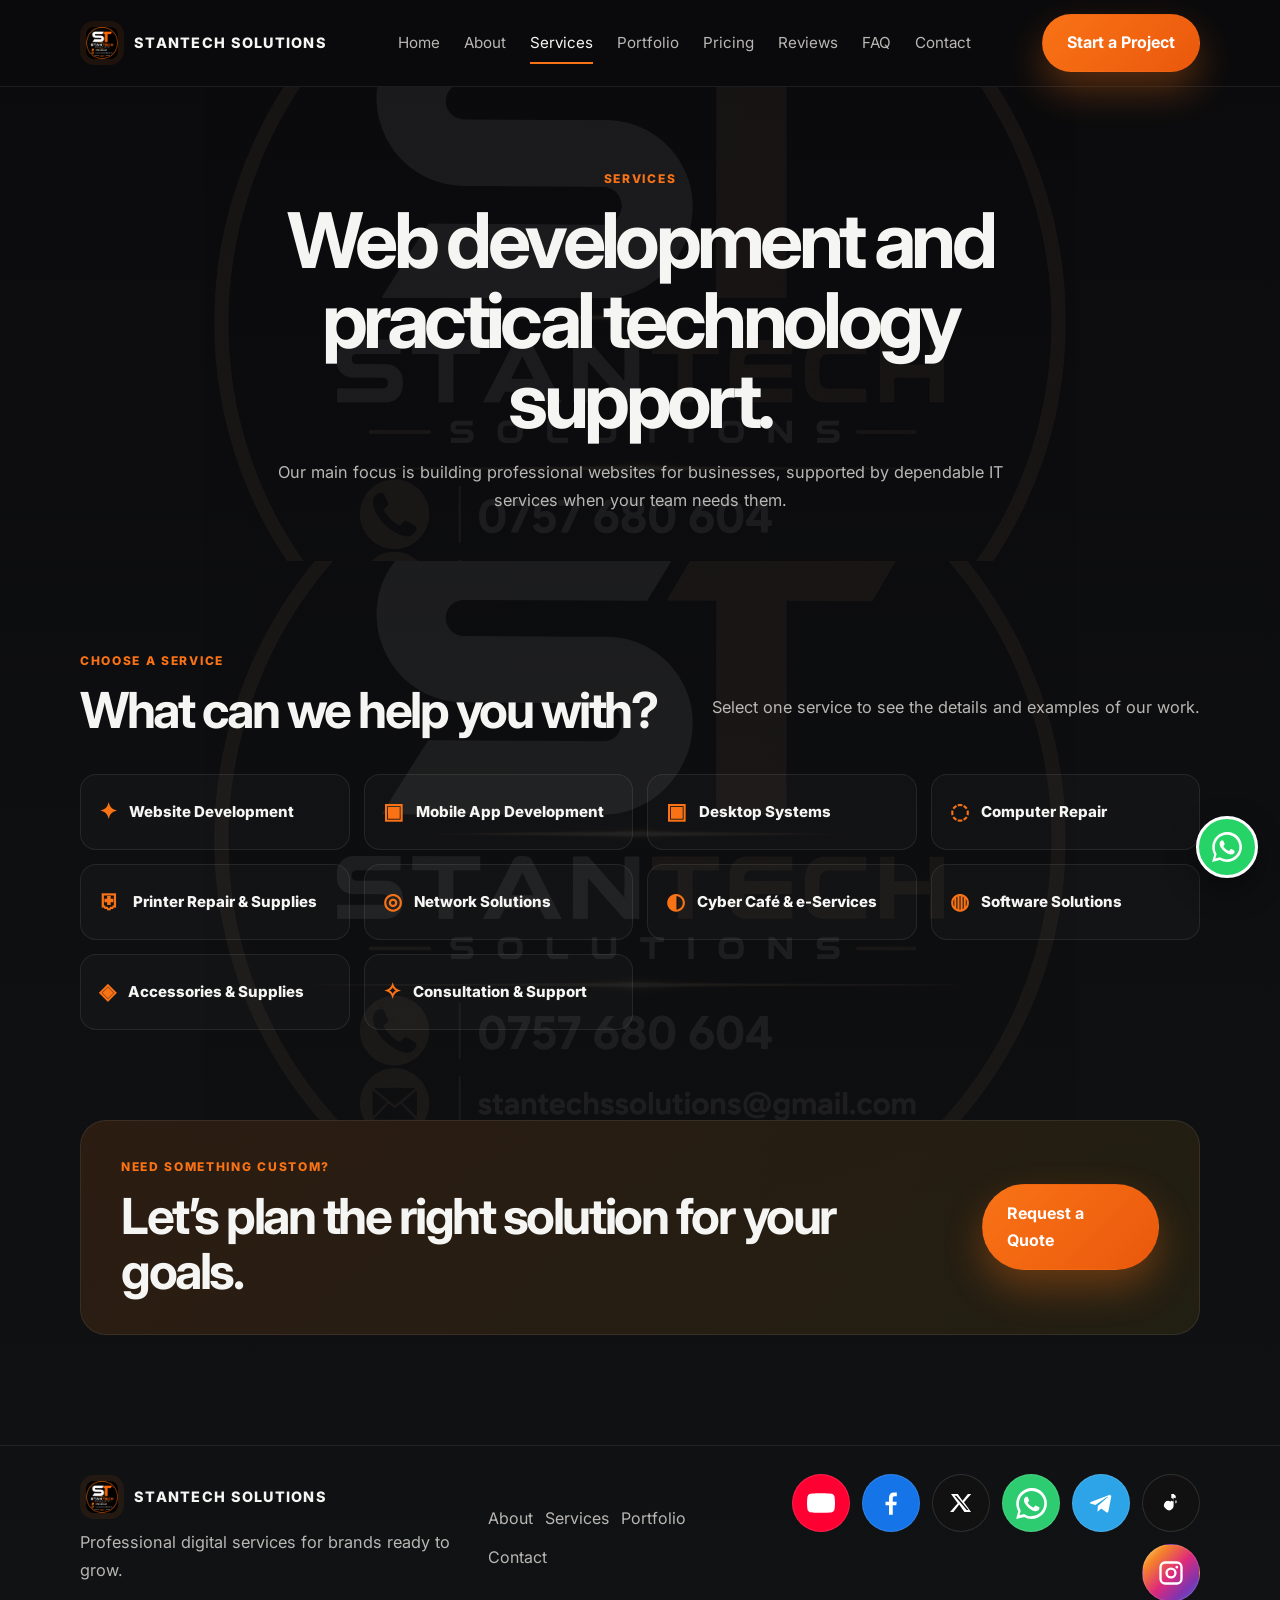
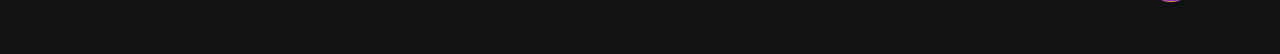
==== commit 431523e0: "Add files via upload" ====
--- a/services.html
+++ b/services.html
@@ -288,7 +288,7 @@
           <p>We install and configure the essential software your computer or business needs to work smarter, including productivity, design, security, and office tools.</p>
           <ul class="service-points"><li>Windows and Office installation</li><li>Antivirus and security setup</li><li>Account setup</li><li>Software updates and configuration</li></ul>
           <h3 class="service-work-title">Our Work</h3>
-          <div class="service-gallery software-gallery"><img src="https://cdn.jsdelivr.net/npm/simple-icons@v13/icons/windows11.svg" alt="Windows software logo" /><img src="https://cdn.jsdelivr.net/npm/simple-icons@v13/icons/microsoftword.svg" alt="Microsoft Word software logo" /><img src="https://cdn.jsdelivr.net/npm/simple-icons@v13/icons/microsoftexcel.svg" alt="Microsoft Excel software logo" /><img src="https://cdn.jsdelivr.net/npm/simple-icons@v13/icons/microsoftpublisher.svg" alt="Microsoft Publisher software logo" /><img src="https://cdn.jsdelivr.net/npm/simple-icons@v13/icons/coreldraw.svg" alt="CorelDRAW software logo" /><img src="https://cdn.jsdelivr.net/npm/simple-icons@v13/icons/canva.svg" alt="Canva software logo" /></div>
+          <div class="service-gallery software-gallery"><img src="assets/T1%20(1).jpg" alt="Software solutions workspace" /><img src="assets/T1%20(2).jpg" alt="Software installation and configuration" /><img src="assets/T1%20(3).jpg" alt="Business software tools" /><img src="assets/T1%20(4).jpg" alt="Digital software support" /></div>
         </div>
         <div class="container service-detail reveal" id="accessories-supplies">
           <a class="back-to-services" href="services.html#service-overview">← Back to Services</a>
--- a/styles.css
+++ b/styles.css
@@ -529,16 +529,16 @@
 }
 
 .software-gallery {
-  grid-template-columns: repeat(6, 1fr);
+  grid-template-columns: repeat(4, minmax(0, 1fr));
   align-items: center;
   padding: 14px;
   background: #f7f5f3;
 }
 
 .software-gallery img {
-  height: 92px;
-  padding: 11px;
-  object-fit: contain;
+  height: 150px;
+  padding: 0;
+  object-fit: cover;
 }
 
 .service-points {
@@ -1858,6 +1858,10 @@
     gap: 16px;
   }
 
+  .software-gallery {
+    grid-template-columns: repeat(2, minmax(0, 1fr));
+  }
+
   .system-card {
     min-height: 0;
   }
